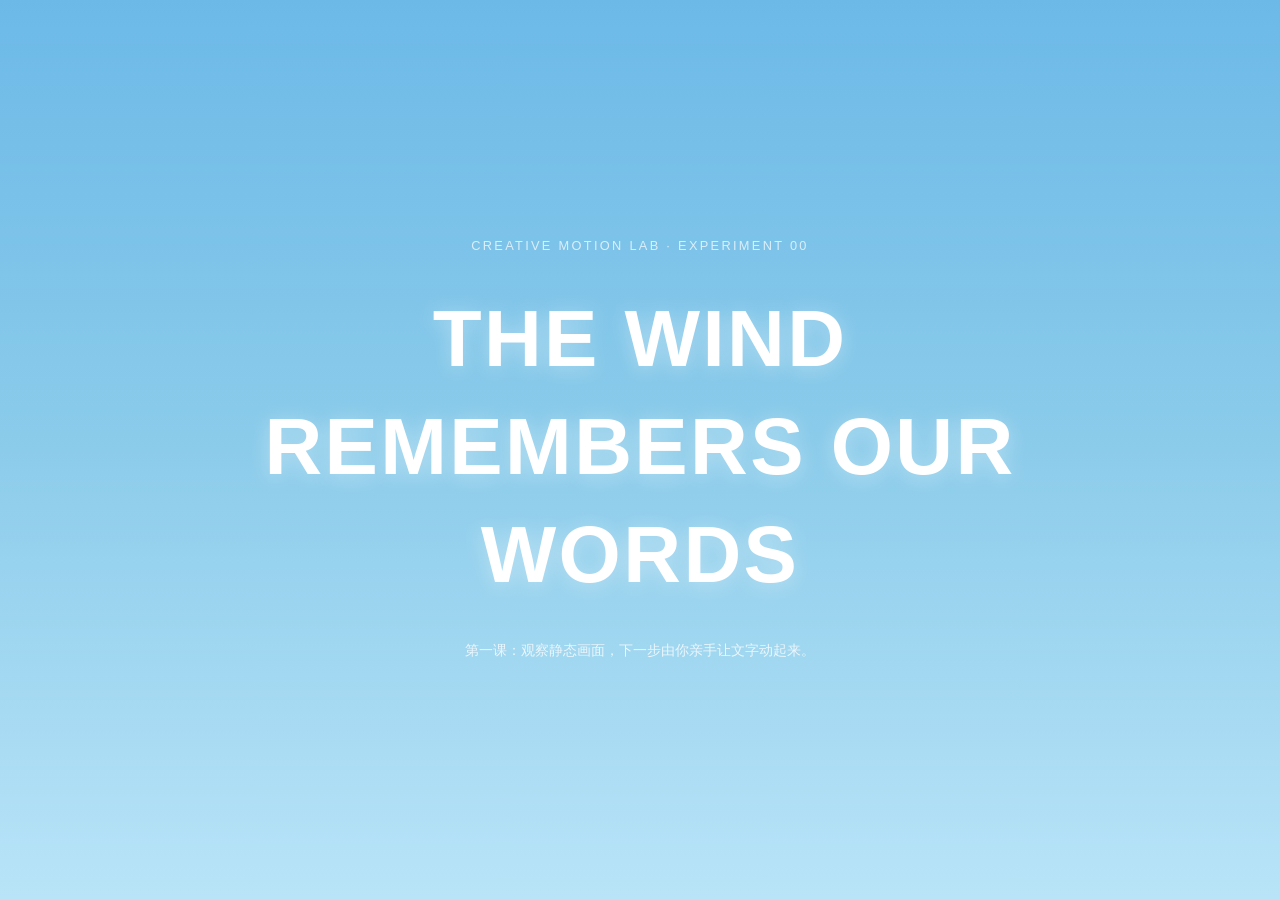
==== projects/creative-coding/00-cloud-typography/index.html @ 587d2616 "refactor: organize each motion experiment under projects categories" ====
<!doctype html>
<html lang="zh-CN">
<head>
  <meta charset="UTF-8">
  <meta name="viewport" content="width=device-width,initial-scale=1">
  <title>Cloud Typography · 云间来信</title>
  <link rel="stylesheet" href="./style.css">
  <script src="./script.js" defer></script>
</head>
<body>
  <main class="sky" aria-label="Cloud Typography learning experiment">
    <section class="composition">
      <p class="eyebrow">CREATIVE MOTION LAB · EXPERIMENT 00</p>
      <h1 id="cloud-text">THE WIND REMEMBERS OUR WORDS</h1>
      <p class="instruction">第一课：观察静态画面，下一步由你亲手让文字动起来。</p>
    </section>
  </main>
</body>
</html>
---- projects/creative-coding/00-cloud-typography/style.css ----
:root {
  font-family: "Segoe UI", Arial, sans-serif;
  color: #fff;
}

* { box-sizing: border-box; }

html, body { margin: 0; min-height: 100%; }

.sky {
  min-height: 100vh;
  display: grid;
  place-items: center;
  overflow: hidden;
  background: linear-gradient(180deg, #6cb9e8 0%, #8acbea 48%, #b9e4f8 100%);
}

.composition {
  width: min(92vw, 900px);
  text-align: center;
  padding: 4rem 1rem;
}

.eyebrow {
  font-size: 0.8rem;
  letter-spacing: 0.18em;
  opacity: 0.72;
}

#cloud-text {
  margin: 2rem auto;
  font-size: clamp(2.2rem, 6.5vw, 5rem);
  line-height: 1.35;
  font-weight: 800;
  letter-spacing: 0.03em;
  color: #fff;
  /* 仅做非常轻的柔边效果；真正的云材质留待后续课程。 */
  text-shadow: 0 3px 20px rgba(255,255,255,0.38);
}

.instruction { font-size: 0.9rem; opacity: 0.8; }
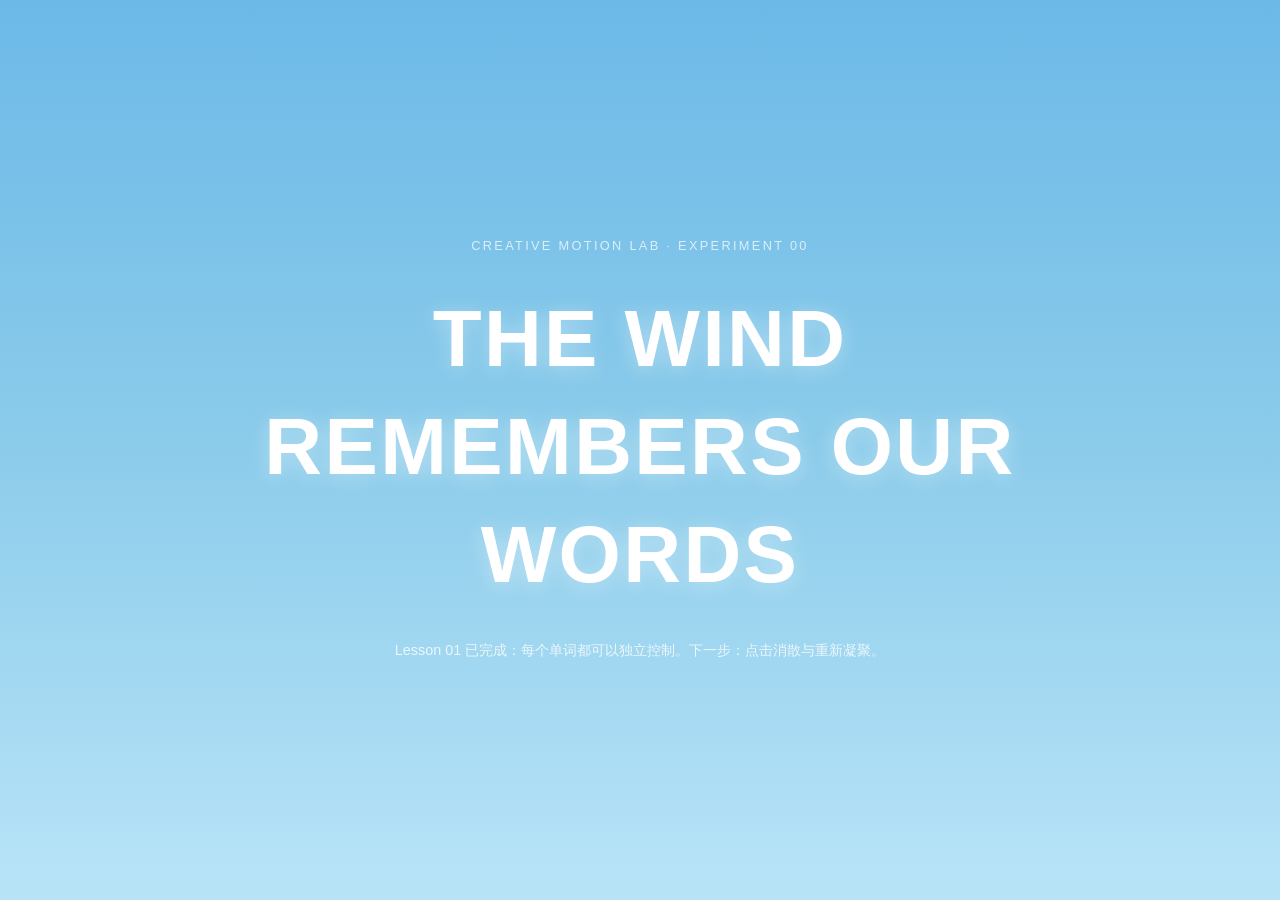
==== commit 22ef0b2d: "docs: update demo lesson status" ====
--- a/projects/creative-coding/00-cloud-typography/index.html
+++ b/projects/creative-coding/00-cloud-typography/index.html
@@ -12,7 +12,7 @@
     <section class="composition">
       <p class="eyebrow">CREATIVE MOTION LAB · EXPERIMENT 00</p>
       <h1 id="cloud-text">THE WIND REMEMBERS OUR WORDS</h1>
-      <p class="instruction">第一课：观察静态画面，下一步由你亲手让文字动起来。</p>
+      <p class="instruction">Lesson 01 已完成：每个单词都可以独立控制。下一步：点击消散与重新凝聚。</p>
     </section>
   </main>
 </body>
--- a/projects/creative-coding/00-cloud-typography/style.css
+++ b/projects/creative-coding/00-cloud-typography/style.css
@@ -38,4 +38,10 @@
   text-shadow: 0 3px 20px rgba(255,255,255,0.38);
 }
 
+/* 每个单词占据一个独立的盒子，便于后续 transform 动画 */
+.word {
+  display: inline-block;
+  white-space: nowrap;
+}
+
 .instruction { font-size: 0.9rem; opacity: 0.8; }
